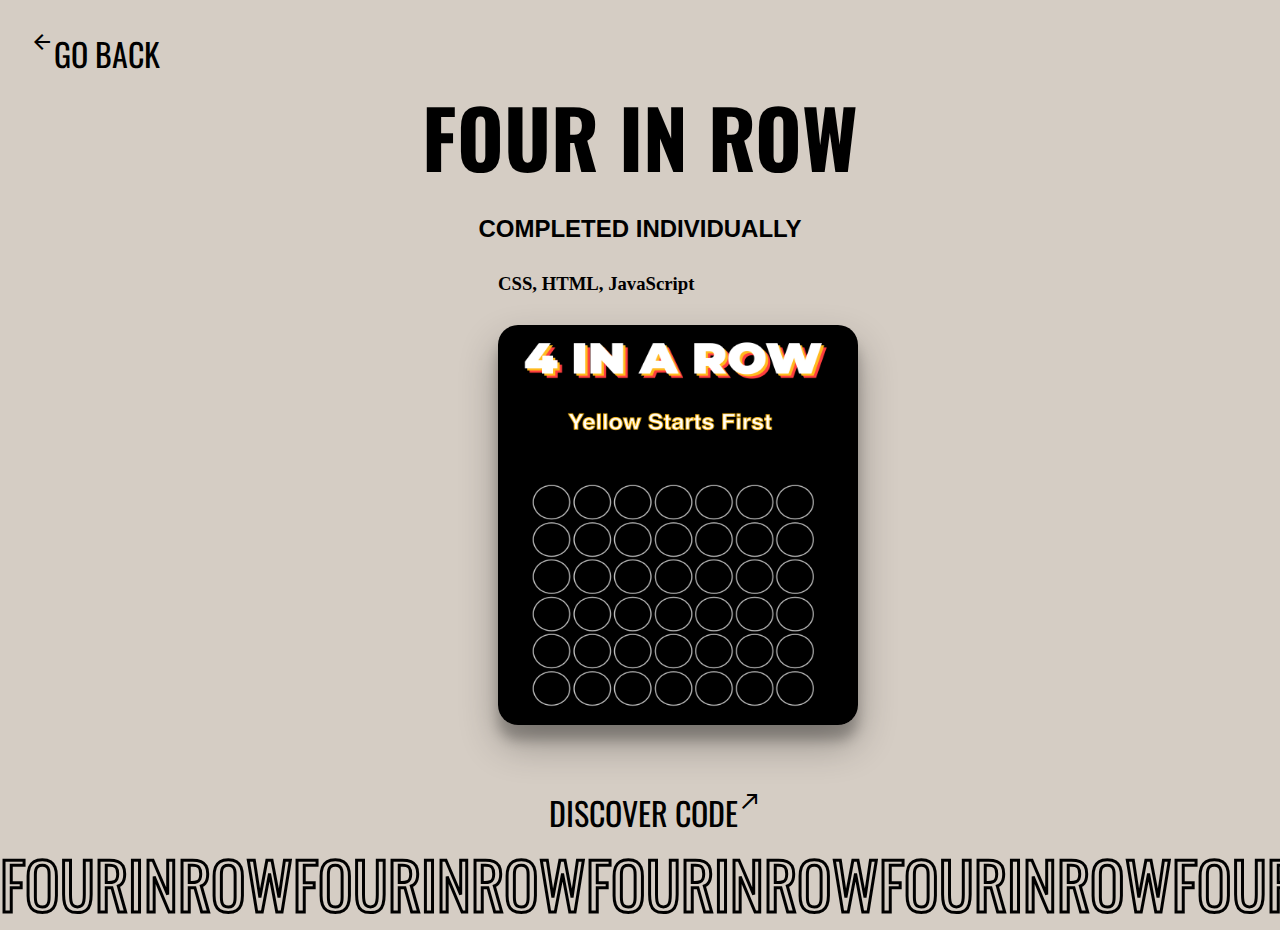
==== 4inrow.html @ 76071c6d "Initial commit" ====
<!DOCTYPE html>
<html>

<head>
  <title>MY SPACE</title>
  <meta charset="utf-8" />
  <meta http-equiv="X-UA-Compatible" content="IE=edge" />
  <meta name="viewport" content="width=device-width, initial-scale=1" />
  <!-- link the webpage's stylesheet  and fonts -->
  <link rel="stylesheet" href="/style.css" />
  <link href="http://fonts.cdnfonts.com/css/special-elite" rel="stylesheet">
  <link rel="preconnect" href="https://fonts.googleapis.com">
  <link rel="preconnect" href="https://fonts.gstatic.com" crossorigin>
  <link href="https://fonts.googleapis.com/css2?family=Libre+Barcode+39+Text&display=swap" rel="stylesheet">
  <link rel="preconnect" href="https://fonts.googleapis.com">
  <link rel="preconnect" href="https://fonts.gstatic.com" crossorigin>
  <link href="https://fonts.googleapis.com/css2?family=Prata&display=swap" rel="stylesheet">
  <link rel="preconnect" href="https://fonts.googleapis.com">
  <link rel="preconnect" href="https://fonts.gstatic.com" crossorigin>
  <link href="https://fonts.googleapis.com/css2?family=Italiana&display=swap" rel="stylesheet">
  <link rel="preconnect" href="https://fonts.googleapis.com">
  <link rel="preconnect" href="https://fonts.gstatic.com" crossorigin>
  <link href="https://fonts.googleapis.com/css2?family=Black+Han+Sans&display=swap" rel="stylesheet">
  <link rel="preconnect" href="https://fonts.googleapis.com">
  <link rel="preconnect" href="https://fonts.gstatic.com" crossorigin>
  <link href="https://fonts.googleapis.com/css2?family=GFS+Didot&display=swap" rel="stylesheet">
  <link rel="preconnect" href="https://fonts.googleapis.com">
  <link rel="preconnect" href="https://fonts.gstatic.com" crossorigin>
  <link href="https://fonts.googleapis.com/css2?family=Libre+Barcode+39+Extended&display=swap" rel="stylesheet">
  <link rel="preconnect" href="https://fonts.googleapis.com">
  <link rel="preconnect" href="https://fonts.gstatic.com" crossorigin>
  <link href="https://fonts.googleapis.com/css2?family=Oswald:wght@700&display=swap" rel="stylesheet">
  <link rel="stylesheet"
    href="https://fonts.googleapis.com/css2?family=Material+Symbols+Outlined:opsz,wght,FILL,GRAD@48,400,0,0" />
  <!-- "font-family:'Black Han Sans' -->
  <!-- /*   font-family: 'Prata', serif; */ -->
  <!-- link the webpage's JavaScript file -->
  <link rel="stylesheet"
    href="https://fonts.googleapis.com/css2?family=Material+Symbols+Outlined:opsz,wght,FILL,GRAD@48,400,0,0" />
  <link rel="stylesheet"
    href="https://fonts.googleapis.com/css2?family=Material+Symbols+Outlined:opsz,wght,FILL,GRAD@48,400,0,0" />


  <script src="script.js"></script>
</head>

<body style=" background-color: #d5cdc4; overflow-x: hidden; ">
  <div class="top-section-port">
    <div><span class="material-symbols-outlined">
        arrow_back
      </span></div>
    <div><a href="portfolio.html">GO BACK</a></div>
  </div>
  <div class="middle-section-port">
    <div>
      <h1 class="header reponsive-title">FOUR IN ROW</h1>
    </div>
    <div>
      <h2 class="head-1 reponsive-sub"> COMPLETED INDIVIDUALLY</h2>
    </div>
    <div class="middle four-middle">
      <h3> CSS, HTML, JavaScript</h3>
    </div>
    <div class="middle four-middle"><img src="gweb/4inrow.png" width="360px" height="400px"></div>
    <div class="discover four-discover"><a href="https://codepen.io/raghad11/pen/yLvdVWx?editors=1111">
        <div>
          <p>DISCOVER CODE</p>
        </div>
      </a>
      <div><span class="material-symbols-outlined">
          north_east
        </span></div>
    </div>
  </div>
  <div class="repeat four-repeat">
    <p>FOURINROWFOURINROWFOURINROWFOURINROWFOURINROW</p>
  </div>
</body>
---- style.css ----
/* STYLE SECTIONING TAGS */
*{
  margin: 0px;
  padding: 0px;

}
body {
 background-color: #2d2d2d;
}

.nav ul{

  list-style-type: none;
  text-align: center;
  font-family: 'Libre Barcode 39 Text';
  font-size: 3em;
/*   border-bottom: 0.5px solid white; */
  overflow: hidden;
}
.nav li {
  display: inline-block;
  padding: 20px; 
}
.nav li a{
  text-decoration: none;
  color: white;
  
}
.imagee{
  border-bottom: 2px solid black;
  background-image: url("https://i.redd.it/e8u3zvnatbm51.jpg");
  width: 100%;
  height: 70vh;
  background-position: center;
  background-repeat: no-repeat;
  background-size: cover;
  position: relative;
  padding-top: 20vh;
}
.imagewords{
  text-align: center;
  padding-top: 300px;
  font-family:'Italiana';
  line-height: 15vh;
  font-size: 2.5em;
  color: white;

}
@media only screen and (max-width: 800px) {
  .imagewords{
    font-size: 2em;
  }
}
@media only screen and (max-width: 600px) {
  .imagewords{
    font-size: 1.5em;
  }
}
.flex-container{
  animation: fadeInAnimation ease 3s;
  animation-iteration-count: 1;
  animation-fill-mode: forwards;transform 1.2s ease-out;
  will-change: opacity, visibility;
  display: flex;
  flex-direction: row;
  flex-wrap: nowrap;
  justify-content: center;
  align-items: center;
  color: white;
  height: 100vh;
}
@keyframes fadeInAnimation {
    0% {
        opacity: 0;
    }
    100% {
        opacity: 1;
     }
}
.about{
  font-size: 2em;
  writing-mode: vertical-rl;
  text-orientation: upright;
  color: #FBC22E;
  text-decoration: underline;
}
#intro{
  width: 50%;
  padding-top: 30px;
  padding-left: 25vw;
  text-align:justify;
  font-size: 1.5rem;
  font-family: Arial, sans-serif;

}

.barcode{
  color:white;
  font-family: 'Libre Barcode 39 Extended', cursive;
  font-size: 140px;
  width: 100wh;
  height: 10vh;
  white-space: nowrap;
  overflow: hidden; 
  padding-bottom: 0;
}
.head{
  font-family: 'Oswald', sans-serif;
  text-transform: uppercase;
  font-size: 5em;
  color: #FBC22E;
}
/* portfolio */
.section{
  display: flex;
  flex-direction: row;
}
.top-words {
  display: flex;
  justify-content: justify;
  flex-direction: column ;
  width: 50%;
  align-items: justify;
  padding: 30px 0 0 40px;
}
.comment{
  font-family:"Oswald";
  font-size: 3em;
  color: white;
  font-weight: 500;
  align-items: justify;
  width: 50%;

} 
.web{
  font-family: "Oswald";
  font-size: 3em;
  color: #d58400;
  font-weight: 500;
  align-items: justify;
  width: 60%;
}
.pad p{
  padding-left: 40px;
}
.image img{
  object-fit: cover;
  width:150px;
  height:150px;
}
.cloud img.img-top{
  display: none;
  position: absolute;
  top: 0;
  left: 0;
  z-index: 99;
}
.t{
  display: flex;
  flex-direction: row;
  width: 20%;
}
    
.image img{
  object-fit: cover;
  width:150px;
  height:150px;
  display: inline-block;
}

.empty{
  width: 50%;
}
.empty p{
  color: #ffffff;
  font-size: 30px;
  padding-left: 50px;
  font-family:'Italiana';
}
.empty-e p{
  color: white;
  font-size: 20px;
  padding-left: 50px;
  font-family: 'Italiana';
}

.empty-e{
  width:40%;

}
.cloud:hover .img-top {
  display: inline;
  cursor: pointer;
}
.m{
  width: 20%;
}

.e{
  width: 20%;

}
.cloud{
  position: relative;
}
.foot{
  font-family: sans-serif;
  width: 100%;
  height: 10%;
  margin-top: 5%;
  color: white;
  padding-left: 30px;
}
.top-section-port,.discover{
  padding: 30px 0 0 30px;
  display: flex;
  flex-direction: row;
  align-items: flex-start;
  
}


.top-section-port a,.middle-section-port a{
  font-family:"Oswald";
  font-size: 2rem;
  text-decoration: none; 
  color:black;
}
.middle-section-port{
  display: flex;
  flex-direction: column;
  justify-content: center;
  align-items: center;
  text-aling:center;
}

.header{
  font-family: 'Oswald', sans-serif;
  text-transform: uppercase;
  font-size: 5em;
}
.middle{
  width: 30%;
  padding-bottom: 30px;
  
}
.middle-section-port h2{
  font-family: sans-serif;
  padding-top: 20px;
  padding-bottom: 30px;
  text-align: center;
  
}

.middle p{
  font-family:'Italiana';
  font-size: 30px;
}
.repeat{
  width: 100%;
  font-size: 4rem;
  font-family: 'Oswald', sans-serif;
  color: transparent;
  -webkit-text-stroke-width: 3px;
  -webkit-text-stroke-color: black;
  text-overflow: ellipsis;
  white-space: nowrap;
  overflow: hidden; 
}
.coup-repeat{
  margin-top:10%;
}
.philsoc-repeat{
  margin-top:3%;
}
.port{
  margin-top: 2.5%; 
  -webkit-text-stroke-color: white;
  -webkit-text-stroke-width: 1px;
}
.fuse-repeat{
  margin-top: 8%;
}
.pong-repeat{
  margin-top: 5%;
}
.four-repeat{
  margin-top: 0%
}
.smile-repeat{
  margin-top: 5%;
}
.four-middle img{
  box-shadow: rgba(0, 0, 0, 0.3) 0px 19px 38px, rgba(0, 0, 0, 0.22) 0px 15px 12px;
  border-radius: 20px;
}
.four-middle {
  padding-left: 100px;
}
.discover-pong img{
  width: 350px;
  height:170px;
  border-radius: 20px;
  border: solid;
  box-shadow: rgba(0, 0, 0, 0.3) 0px 19px 38px, rgba(0, 0, 0, 0.22) 0px 15px 12px;
.discover-pong{
  display: flex;
  flex-direction: column;
  justify-content: center;
  align-items: center;
}
.pong-repeat{
  margin-top: 0%;
}

@media only screen and (max-width: 800px){
  .reponsive-port-title{
    font-size: 40px;
  }
}
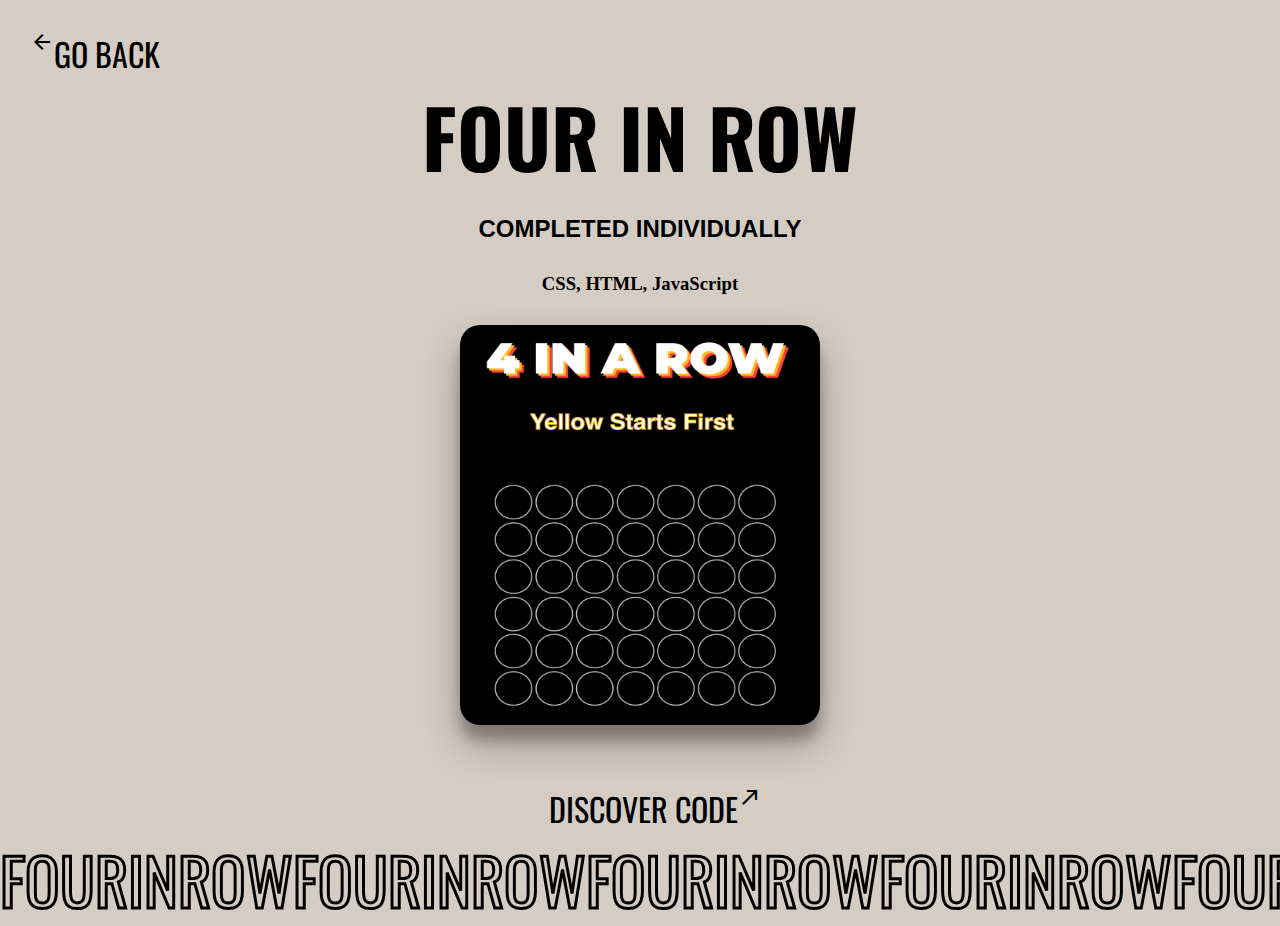
==== commit 00c38195: "change" ====
--- a/4inrow.html
+++ b/4inrow.html
@@ -2,7 +2,7 @@
 <html>
 
 <head>
-  <title>MY SPACE</title>
+  <title>Raghad</title>
   <meta charset="utf-8" />
   <meta http-equiv="X-UA-Compatible" content="IE=edge" />
   <meta name="viewport" content="width=device-width, initial-scale=1" />
--- a/style.css
+++ b/style.css
@@ -14,7 +14,6 @@
   text-align: center;
   font-family: 'Libre Barcode 39 Text';
   font-size: 3em;
-/*   border-bottom: 0.5px solid white; */
   overflow: hidden;
 }
 .nav li {
@@ -55,6 +54,12 @@
   .imagewords{
     font-size: 1.5em;
   }
+  .nav ul{
+    font-size: 2.5em;
+  }
+  #intro{
+    font-size: 1px;
+  }
 }
 .flex-container{
   animation: fadeInAnimation ease 3s;
@@ -63,7 +68,7 @@
   will-change: opacity, visibility;
   display: flex;
   flex-direction: row;
-  flex-wrap: nowrap;
+  flex-wrap: wrap;
   justify-content: center;
   align-items: center;
   color: white;
@@ -83,6 +88,9 @@
   text-orientation: upright;
   color: #FBC22E;
   text-decoration: underline;
+  text-shadow: 4px 6px 2px rgba(0,0,0,0.6);
+
+
 }
 #intro{
   width: 50%;
@@ -90,7 +98,7 @@
   padding-left: 25vw;
   text-align:justify;
   font-size: 1.5rem;
-  font-family: Arial, sans-serif;
+  font-family: sans-serif;
 
 }
 
@@ -114,14 +122,18 @@
 .section{
   display: flex;
   flex-direction: row;
+  flex-wrap: wrap;
+  padding: 0 20px 0 20px;
+  overflow: hidden; overflow-Y: auto;
 }
 .top-words {
   display: flex;
   justify-content: justify;
   flex-direction: column ;
-  width: 50%;
+  width: 100%;
   align-items: justify;
   padding: 30px 0 0 40px;
+  text-shadow: 4px 6px 2px rgba(0,0,0,0.6);
 }
 .comment{
   font-family:"Oswald";
@@ -136,9 +148,9 @@
   font-family: "Oswald";
   font-size: 3em;
   color: #d58400;
-  font-weight: 500;
-  align-items: justify;
-  width: 60%;
+  align-items: center;
+  width: 50%;
+  text-shadow: 4px 6px 2px rgba(0,0,0,0.5);
 }
 .pad p{
   padding-left: 40px;
@@ -155,11 +167,7 @@
   left: 0;
   z-index: 99;
 }
-.t{
-  display: flex;
-  flex-direction: row;
-  width: 20%;
-}
+
     
 .image img{
   object-fit: cover;
@@ -170,6 +178,7 @@
 
 .empty{
   width: 50%;
+  text-shadow: 4px 4px 2px rgba(0,0,0,0.6);
 }
 .empty p{
   color: #ffffff;
@@ -180,29 +189,31 @@
 .empty-e p{
   color: white;
   font-size: 20px;
-  padding-left: 50px;
+  margin-left: 50px;
   font-family: 'Italiana';
 }
 
 .empty-e{
-  width:40%;
+  width:50%;
 
 }
 .cloud:hover .img-top {
   display: inline;
   cursor: pointer;
 }
-.m{
-  width: 20%;
-}
-
-.e{
-  width: 20%;
-
-}
+
 .cloud{
   position: relative;
 }
+.responsive-img{
+  display: flex;
+  flex-direction: row;
+  justify-content: center;
+  align-items: center;
+  width: 50%;
+  gap: 2%;
+}
+
 .foot{
   font-family: sans-serif;
   width: 100%;
@@ -211,6 +222,54 @@
   color: white;
   padding-left: 30px;
 }
+.section img{
+  border-radius: 5px;
+  
+}
+@media only screen and (max-width: 800px) {
+  .responsive-port-sub{
+    font-size: 20px;
+
+  }
+  #title{
+    font-size: 2em;
+    padding-bottom: 20px;
+    text-shadow: none;
+  }
+  .section{
+    padding: 0 20px 40px 20px;  #d5cdc4;
+    text-shadow: none;
+  }
+  .section img{
+    width: 180px;
+    height: 180px;
+  }
+
+  .side img{
+    width: 80px;
+  }
+  .head{
+    padding-right: 70px;
+    text-align: center;
+  }
+  .section,.top-words{
+    flex-direction: column;
+    justify-content: center;
+    align-items: center;
+  }
+  .flex-responsive{
+    display: flex;
+    flex-direction: row;
+    justify-content: center;
+    align-items: center;
+  }
+  .empty p,.empty-e p{
+    text-indent: 100%;
+    white-space: nowrap;
+    overflow: hidden;
+  }
+
+}
 .top-section-port,.discover{
   padding: 30px 0 0 30px;
   display: flex;
@@ -231,7 +290,8 @@
   flex-direction: column;
   justify-content: center;
   align-items: center;
-  text-aling:center;
+  width:100%;
+
 }
 
 .header{
@@ -240,7 +300,7 @@
   font-size: 5em;
 }
 .middle{
-  width: 30%;
+  width: 40%;
   padding-bottom: 30px;
   
 }
@@ -255,6 +315,7 @@
 .middle p{
   font-family:'Italiana';
   font-size: 30px;
+  text-align: center;
 }
 .repeat{
   width: 100%;
@@ -274,7 +335,7 @@
   margin-top:3%;
 }
 .port{
-  margin-top: 2.5%; 
+  margin-top: 1.5%; 
   -webkit-text-stroke-color: white;
   -webkit-text-stroke-width: 1px;
 }
@@ -295,7 +356,10 @@
   border-radius: 20px;
 }
 .four-middle {
-  padding-left: 100px;
+  display: flex;
+  flex-direction: column;
+  justify-content: center;
+  align-items: center;
 }
 .discover-pong img{
   width: 350px;
@@ -312,9 +376,28 @@
 .pong-repeat{
   margin-top: 0%;
 }
-
 @media only screen and (max-width: 800px){
-  .reponsive-port-title{
-    font-size: 40px;
-  }
-}+  .responsive-port-sub{
+    font-size: 1rem;
+    text-align: center;
+  }
+  .middle-section-port.middle{
+    font-size: 10px;
+  }
+  .item-port p{
+    text-align: center;
+  }
+  .middle{
+    background: white;
+  }
+  .middle p{
+    font-size: 10px;
+  }
+
+  .four-middle{
+    padding-left:0px;
+    paddinf-right:100px;
+  }
+
+}
+
